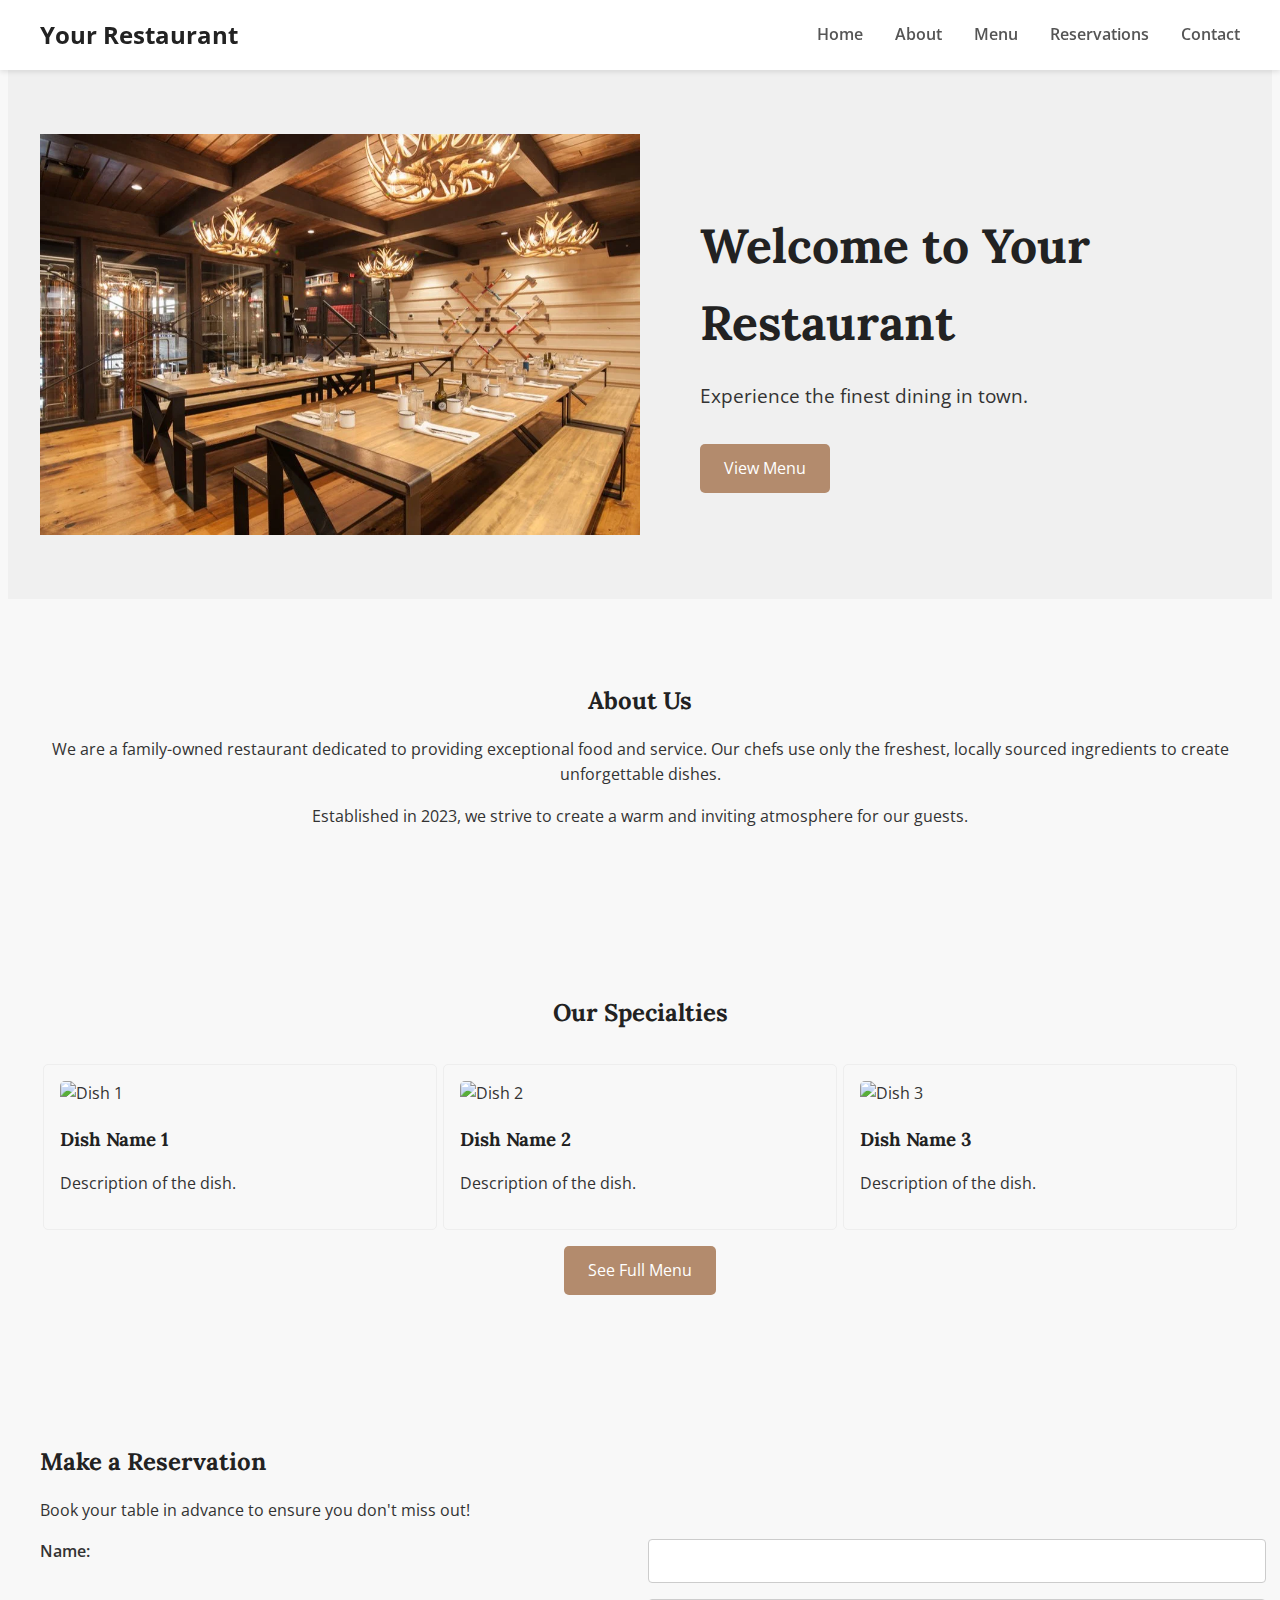
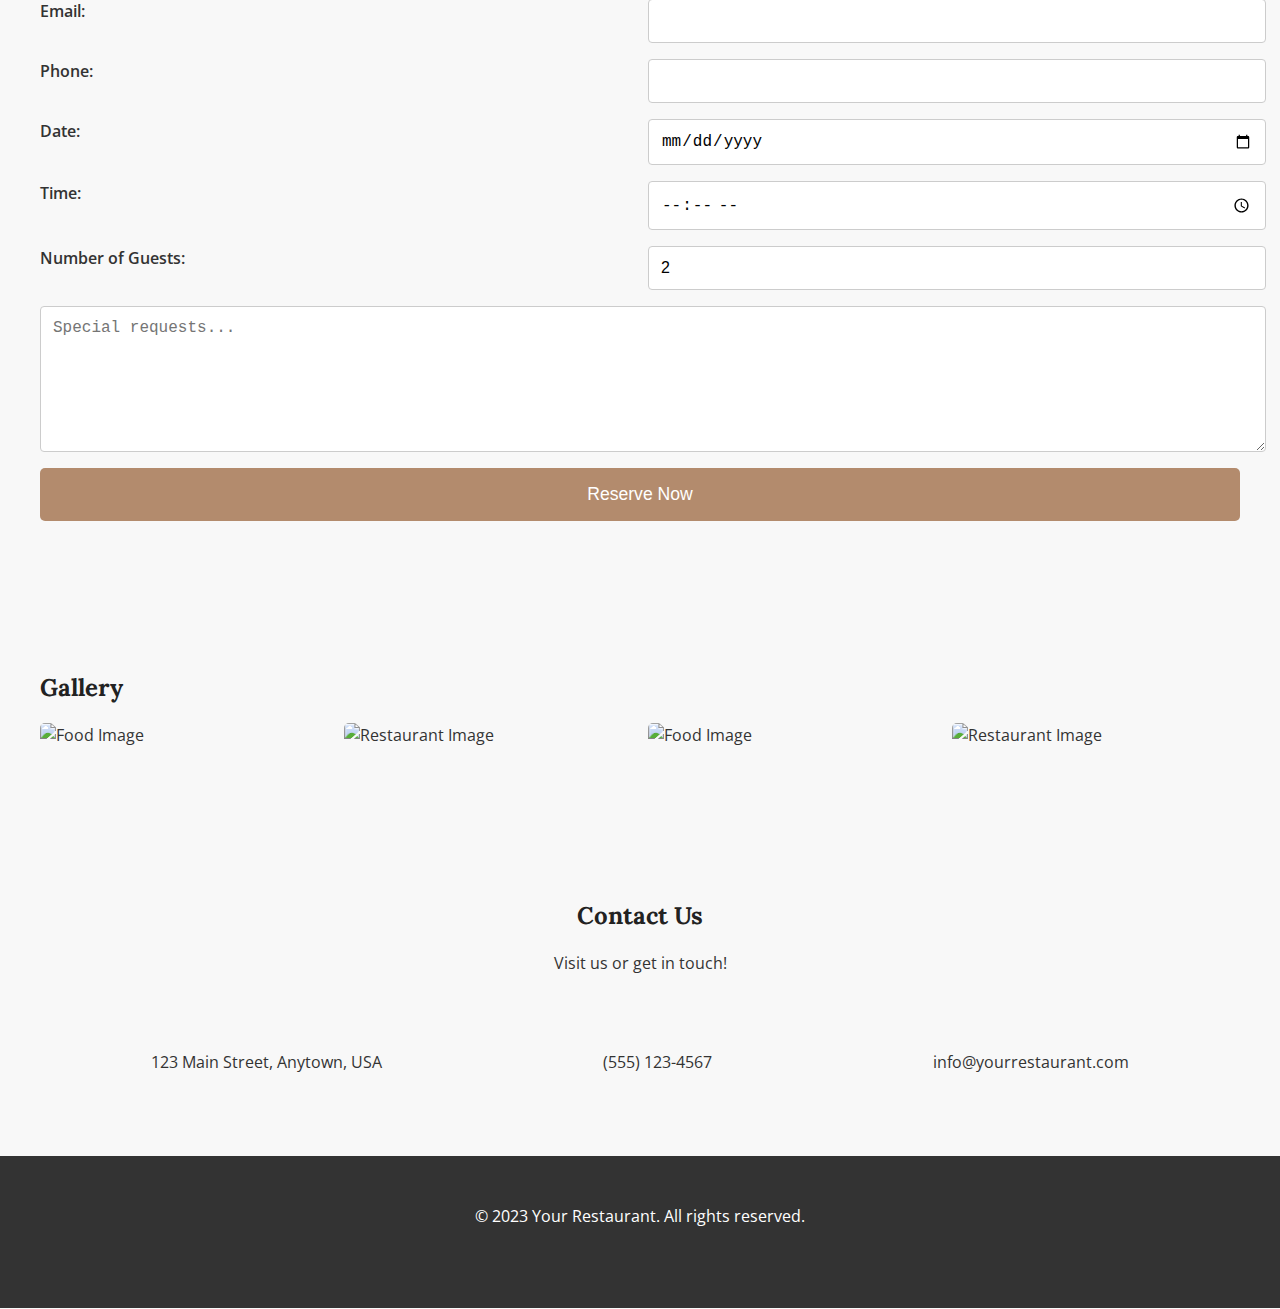
==== index.html @ bf49151e "Add files via upload" ====
<!DOCTYPE html>
<html lang="en">
<head>
    <meta charset="UTF-8">
    <meta name="viewport" content="width=device-width, initial-scale=1.0">
    <title>Your Restaurant Name</title>
    <link rel="stylesheet" href="style.css">
    <link rel="preconnect" href="https://fonts.googleapis.com">
    <link rel="preconnect" href="https://fonts.gstatic.com" crossorigin>
    <link href="https://fonts.googleapis.com/css2?family=Lora:wght@400;700&family=Open+Sans:wght@400;600&display=swap" rel="stylesheet">
</head>
<body>

    <header>
        <nav>
            <div class="logo">Your Restaurant</div>
            <ul>
                <li><a href="index.html">Home</a></li>
                <li><a href="#about">About</a></li>
                <li><a href="menu.html">Menu</a></li>
                <li><a href="#reservations">Reservations</a></li>
                <li><a href="#contact">Contact</a></li>
            </ul>
        </nav>
    </header>

    <section id="hero">
        <div class="hero-image">
            <img src="images/hero.jpg" alt="Restaurant Interior">
        </div>
        <div class="hero-content">
            <h1>Welcome to Your Restaurant</h1>
            <p>Experience the finest dining in town.</p>
            <a href="menu.html" class="button">View Menu</a>
        </div>
    </section>

    <section id="about">
        <h2>About Us</h2>
        <p>We are a family-owned restaurant dedicated to providing exceptional food and service. Our chefs use only the freshest, locally sourced ingredients to create unforgettable dishes.</p>
        <p>Established in 2023, we strive to create a warm and inviting atmosphere for our guests.</p>
    </section>

    <section id="menu-preview">
        <h2>Our Specialties</h2>
        <div class="menu-items">
            <div class="menu-item">
                <img src="images/dish1.jpg" alt="Dish 1">
                <h3>Dish Name 1</h3>
                <p>Description of the dish.</p>
            </div>
            <div class="menu-item">
                <img src="images/dish2.jpg" alt="Dish 2">
                <h3>Dish Name 2</h3>
                <p>Description of the dish.</p>
            </div>
            <div class="menu-item">
                <img src="images/dish3.jpg" alt="Dish 3">
                <h3>Dish Name 3</h3>
                <p>Description of the dish.</p>
            </div>
        </div>
        <a href="menu.html" class="button">See Full Menu</a>
    </section>

    <section id="reservations">
        <h2>Make a Reservation</h2>
        <p>Book your table in advance to ensure you don't miss out!</p>
        <form action="#" method="post">  <!-- Replace # with your actual form submission endpoint -->
            <label for="name">Name:</label>
            <input type="text" id="name" name="name" required>

            <label for="email">Email:</label>
            <input type="email" id="email" name="email" required>

            <label for="phone">Phone:</label>
            <input type="tel" id="phone" name="phone">

            <label for="date">Date:</label>
            <input type="date" id="date" name="date" required>

            <label for="time">Time:</label>
            <input type="time" id="time" name="time" required>

            <label for="guests">Number of Guests:</label>
            <input type="number" id="guests" name="guests" min="1" value="2" required>

            <textarea id="message" name="message" placeholder="Special requests..."></textarea>

            <button type="submit">Reserve Now</button>
        </form>
    </section>

    <section id="gallery">
        <h2>Gallery</h2>
        <div class="gallery-images">
            <img src="images/dish4.jpg" alt="Food Image">
            <img src="images/dish5.jpg" alt="Restaurant Image">
            <img src="images/dish6.jpg" alt="Food Image">
            <img src="images/dish7.jpg" alt="Restaurant Image">
        </div>
    </section>

    <section id="contact">
        <h2>Contact Us</h2>
        <p>Visit us or get in touch!</p>
        <div class="contact-info">
            <div class="contact-item">
                <i class="fas fa-map-marker-alt"></i>
                <p>123 Main Street, Anytown, USA</p>
            </div>
            <div class="contact-item">
                <i class="fas fa-phone"></i>
                <p>(555) 123-4567</p>
            </div>
            <div class="contact-item">
                <i class="fas fa-envelope"></i>
                <p>info@yourrestaurant.com</p>
            </div>
        </div>
    </section>

    <footer>
        <p>&copy; 2023 Your Restaurant. All rights reserved.</p>
        <div class="social-links">
            <a href="#"><i class="fab fa-facebook"></i></a>
            <a href="#"><i class="fab fa-instagram"></i></a>
            <a href="#"><i class="fab fa-twitter"></i></a>
        </div>
    </footer>

    <script src="script.js"></script>
    <script src="https://kit.fontawesome.com/yourfontawesomekit.js" crossorigin="anonymous"></script>

</body>
</html>
---- style.css ----
/* General Styles */
body {
    font-family: 'Open Sans', sans-serif;
    margin: 0;
    padding: 0;
    line-height: 1.6;
    color: #333;
    background-color: #f8f8f8;
}

h1, h2, h3 {
    font-family: 'Lora', serif;
    font-weight: 700;
    color: #222;
    margin-bottom: 1rem;
}

a {
    color: #b38b6d;  /* A warm, slightly muted gold/brown */
    text-decoration: none;
}

a:hover {
    text-decoration: underline;
}

.button {
    display: inline-block;
    padding: 12px 24px;
    background-color: #b38b6d;
    color: #fff;
    border-radius: 5px;
    text-decoration: none;
    transition: background-color 0.3s ease;
}

.button:hover {
    background-color: #96735a;
}

img {
    max-width: 100%;
    height: auto;
    display: block; /* Removes extra space below image */
}

/* Layout */
header {
    background-color: #fff;
    padding: 1rem 0;
    box-shadow: 0 2px 5px rgba(0, 0, 0, 0.1);
    position: sticky;
    top: 0;
    z-index: 100; /* Ensure header stays on top */
}

nav {
    display: flex;
    justify-content: space-between;
    align-items: center;
    max-width: 1200px;
    margin: 0 auto;
    padding: 0 2rem;
}

.logo {
    font-size: 1.5rem;
    font-weight: bold;
    color: #222;
}

nav ul {
    list-style: none;
    margin: 0;
    padding: 0;
    display: flex;
}

nav ul li {
    margin-left: 2rem;
}

nav ul li a {
    color: #555;
    font-weight: 600;
    transition: color 0.3s ease;
}

nav ul li a:hover {
    color: #b38b6d;
}

section {
    padding: 4rem 0;
    max-width: 1200px;
    margin: 0 auto;
    padding: 4rem 2rem;
}

footer {
    background-color: #333;
    color: #fff;
    text-align: center;
    padding: 2rem 0;
}

/* Hero Section */
#hero {
    display: flex;
    align-items: center;
    justify-content: space-between;
    background-color: #f0f0f0;
}

#hero .hero-image {
    width: 50%;
}

#hero .hero-content {
    width: 45%; /* Adjust as needed */
}

#hero h1 {
    font-size: 3rem;
}

#hero p {
    font-size: 1.2rem;
    margin-bottom: 2rem;
}

/* About Section */
#about {
    text-align: center;
}

/* Menu Preview Section */
#menu-preview {
    text-align: center;
}

.menu-items {
    display: flex;
    justify-content: space-around;
    flex-wrap: wrap;
    margin-top: 2rem;
}

.menu-item {
    width: 30%; /* Adjust for desired number of items per row */
    margin-bottom: 2rem;
    text-align: left;
}

.menu-item img {
    border-radius: 5px;
    margin-bottom: 0.5rem;
}

/* Reservations Section */
#reservations form {
    display: grid;
    grid-template-columns: 1fr 1fr;
    gap: 1rem;
}

#reservations form label {
    display: block;
    margin-bottom: 0.5rem;
    font-weight: 600;
}

#reservations form input,
#reservations form textarea {
    width: 100%;
    padding: 0.75rem;
    border: 1px solid #ccc;
    border-radius: 4px;
    font-size: 1rem;
}

#reservations form textarea {
    grid-column: 1 / span 2; /* Make textarea span both columns */
    height: 120px;
}

#reservations form button {
    grid-column: 1 / span 2;
    padding: 1rem 2rem;
    background-color: #b38b6d;
    color: #fff;
    border: none;
    border-radius: 5px;
    font-size: 1.1rem;
    cursor: pointer;
    transition: background-color 0.3s ease;
}

#reservations form button:hover {
    background-color: #96735a;
}

/* Gallery Section */
#gallery .gallery-images {
    display: grid;
    grid-template-columns: repeat(auto-fit, minmax(250px, 1fr)); /* Creates responsive columns */
    gap: 1rem;
}

#gallery .gallery-images img {
    border-radius: 5px;
}

/* Contact Section */
#contact {
    text-align: center;
}

.contact-info {
    display: flex;
    justify-content: space-around;
    margin-top: 2rem;
}

.contact-item {
    text-align: left;
}

.contact-item i {
    margin-right: 0.5rem;
    color: #b38b6d;
}

/* Footer */
footer .social-links {
    margin-top: 1rem;
}

footer .social-links a {
    color: #fff;
    font-size: 1.2rem;
    margin: 0 0.5rem;
}

/* Menu Page Styles */
#menu {
    text-align: center;
}

.menu-category {
    margin-bottom: 2rem;
}

.menu-category h3 {
    font-size: 2rem;
    margin-bottom: 1rem;
}

.menu-item {
    margin-bottom: 1rem;
    padding: 1rem;
    border: 1px solid #eee;
    border-radius: 5px;
}

.menu-item h4 {
    font-size: 1.3rem;
    margin-bottom: 0.3rem;
}

.menu-item .description {
    color: #777;
}

.menu-item .price {
    font-weight: bold;
    color: #b38b6d;
}

/* Responsive Design */
@media (max-width: 768px) {
    nav {
        flex-direction: column;
        align-items: flex-start;
    }

    nav ul {
        margin-top: 1rem;
        flex-direction: column;
    }

    nav ul li {
        margin-left: 0;
        margin-bottom: 0.5rem;
    }

    #hero {
        flex-direction: column;
        text-align: center;
    }

    #hero .hero-image {
        width: 100%;
        margin-bottom: 1rem;
    }

    #hero .hero-content {
        width: 100%;
    }

    .menu-items {
        flex-direction: column;
    }

    .menu-item {
        width: 100%;
    }

    #reservations form {
        grid-template-columns: 1fr;
    }

    #reservations form textarea {
        grid-column: 1;
    }

    .contact-info {
        flex-direction: column;
        align-items: center;
    }

    .contact-item {
        text-align: center;
        margin-bottom: 1rem;
    }
}
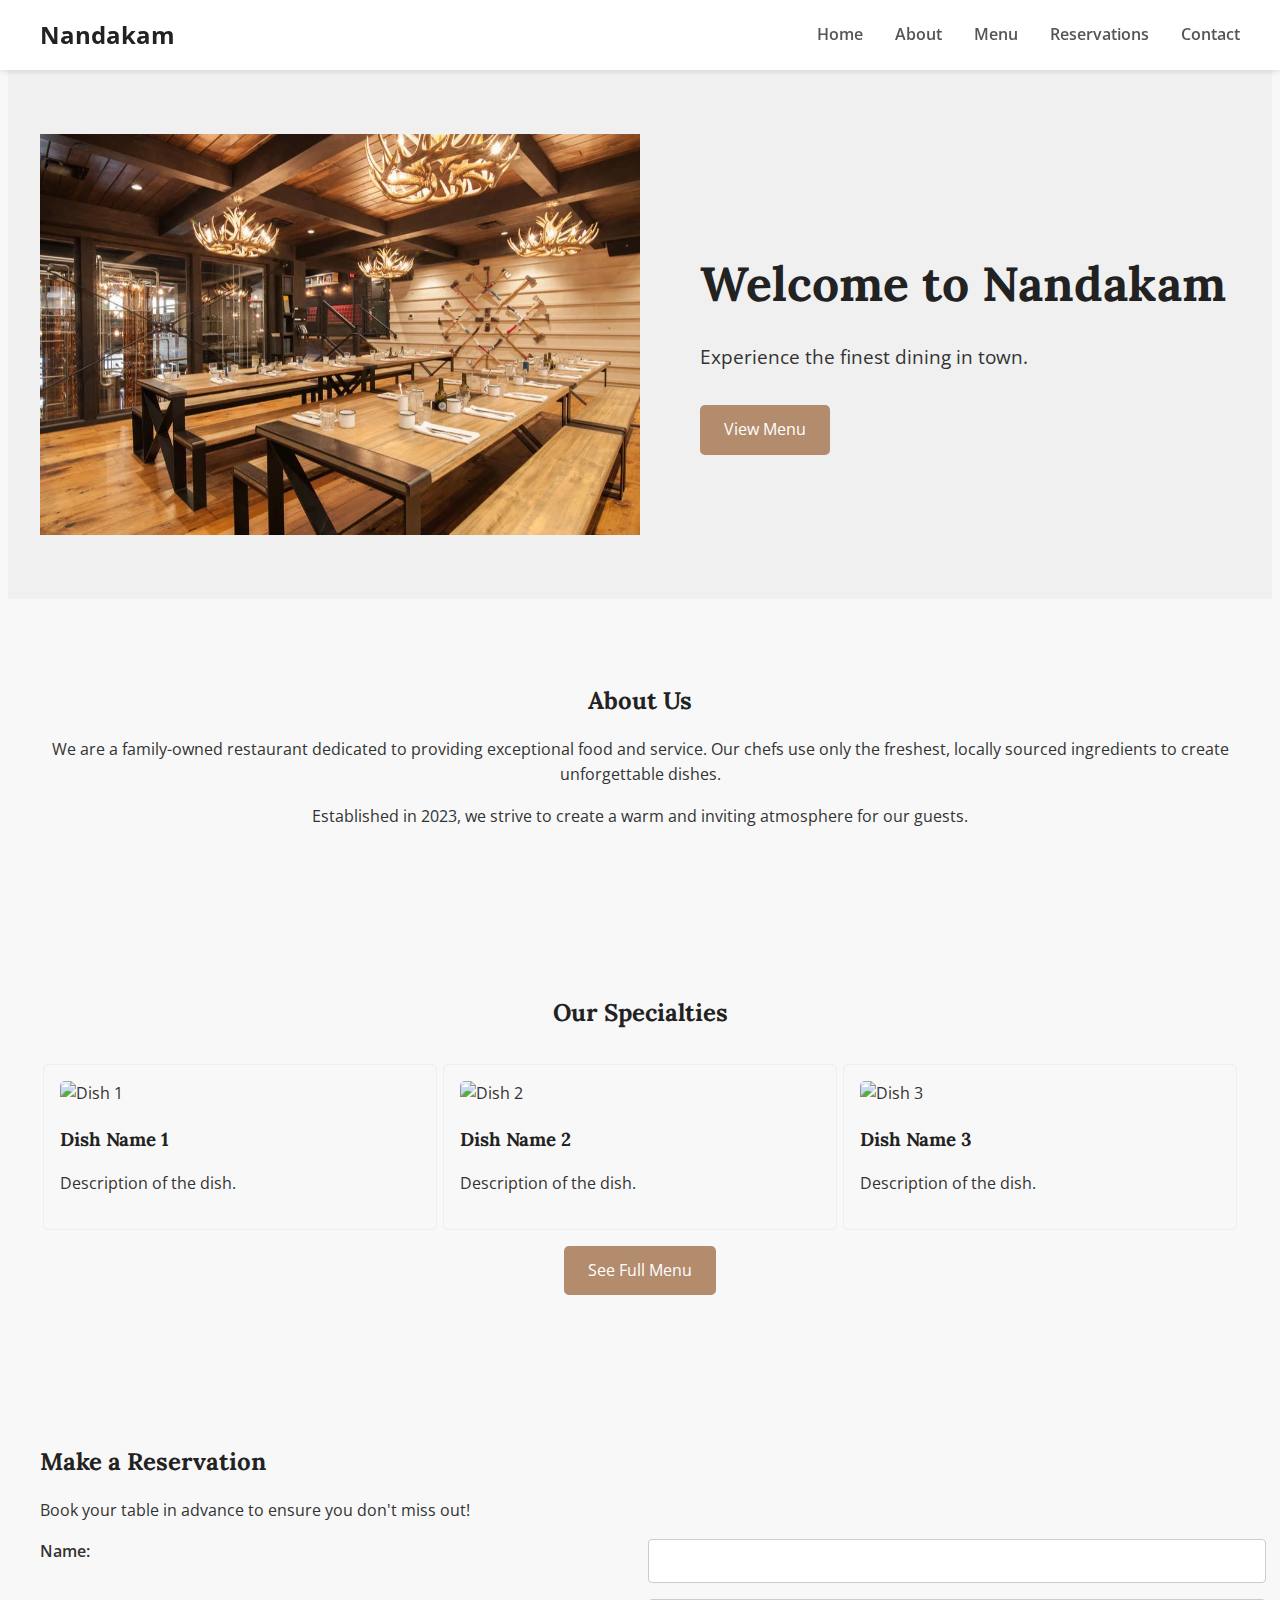
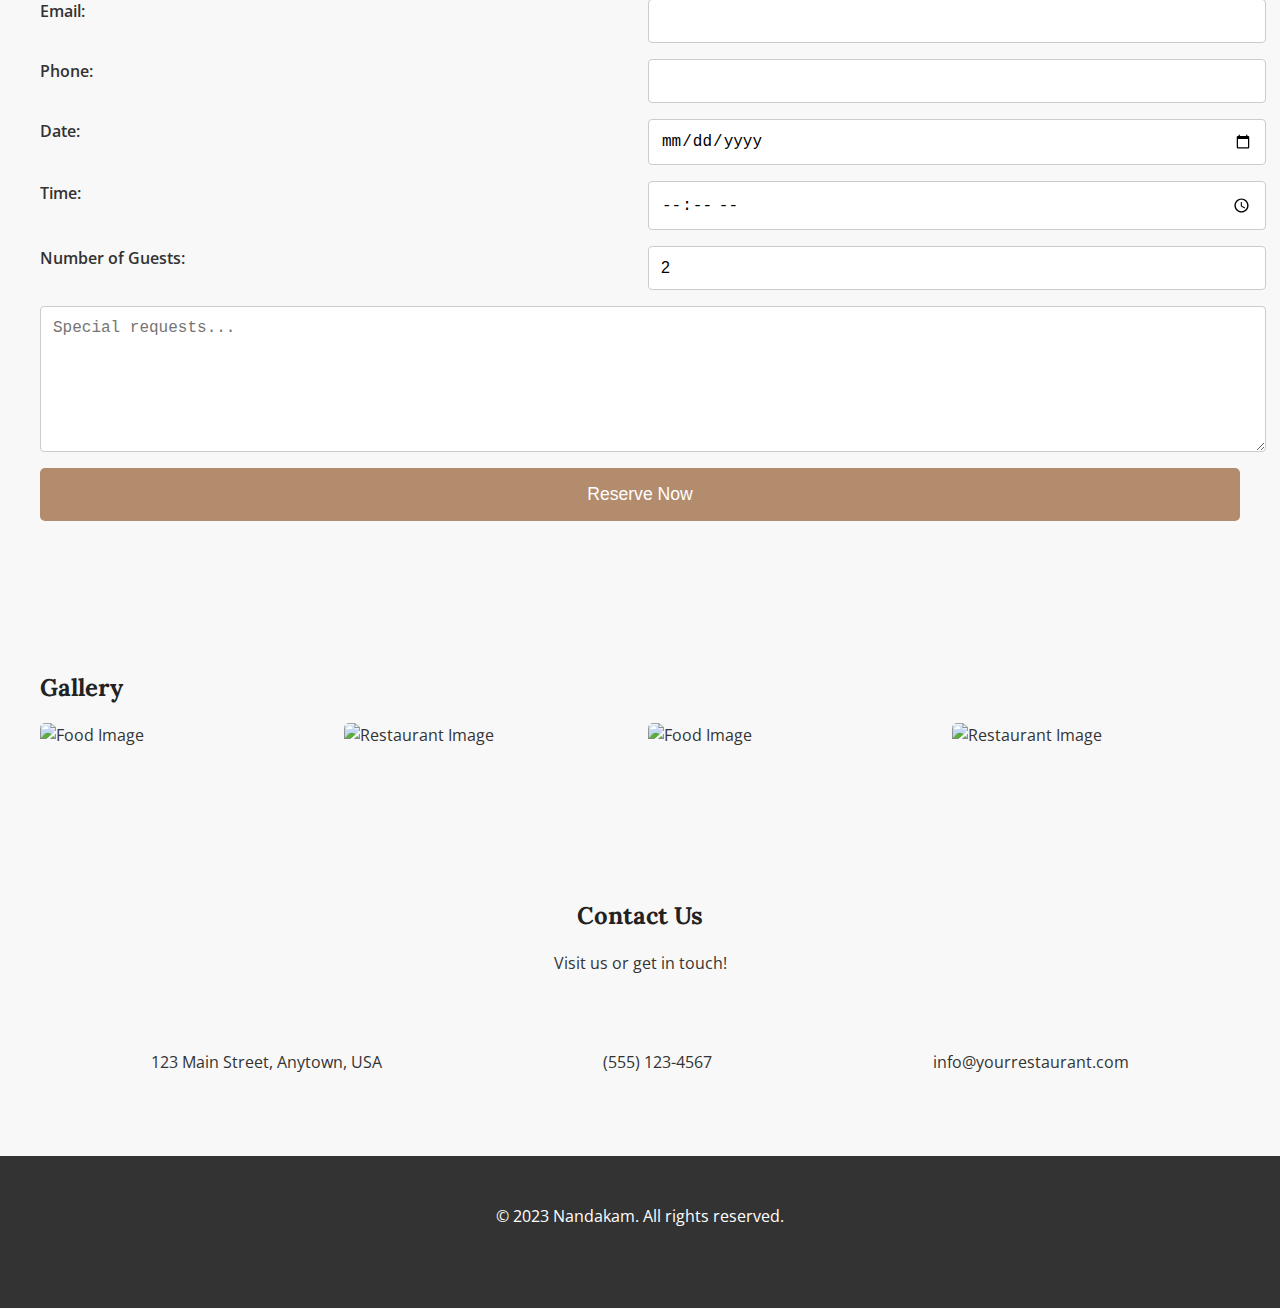
==== commit c2fed965: "Update index.html" ====
--- a/index.html
+++ b/index.html
@@ -3,7 +3,7 @@
 <head>
     <meta charset="UTF-8">
     <meta name="viewport" content="width=device-width, initial-scale=1.0">
-    <title>Your Restaurant Name</title>
+    <title>Nandakam</title>
     <link rel="stylesheet" href="style.css">
     <link rel="preconnect" href="https://fonts.googleapis.com">
     <link rel="preconnect" href="https://fonts.gstatic.com" crossorigin>
@@ -13,7 +13,7 @@
 
     <header>
         <nav>
-            <div class="logo">Your Restaurant</div>
+            <div class="logo">Nandakam</div>
             <ul>
                 <li><a href="index.html">Home</a></li>
                 <li><a href="#about">About</a></li>
@@ -29,7 +29,7 @@
             <img src="images/hero.jpg" alt="Restaurant Interior">
         </div>
         <div class="hero-content">
-            <h1>Welcome to Your Restaurant</h1>
+            <h1>Welcome to Nandakam</h1>
             <p>Experience the finest dining in town.</p>
             <a href="menu.html" class="button">View Menu</a>
         </div>
@@ -121,7 +121,7 @@
     </section>
 
     <footer>
-        <p>&copy; 2023 Your Restaurant. All rights reserved.</p>
+        <p>&copy; 2023 Nandakam. All rights reserved.</p>
         <div class="social-links">
             <a href="#"><i class="fab fa-facebook"></i></a>
             <a href="#"><i class="fab fa-instagram"></i></a>
@@ -133,4 +133,4 @@
     <script src="https://kit.fontawesome.com/yourfontawesomekit.js" crossorigin="anonymous"></script>
 
 </body>
-</html>+</html>
